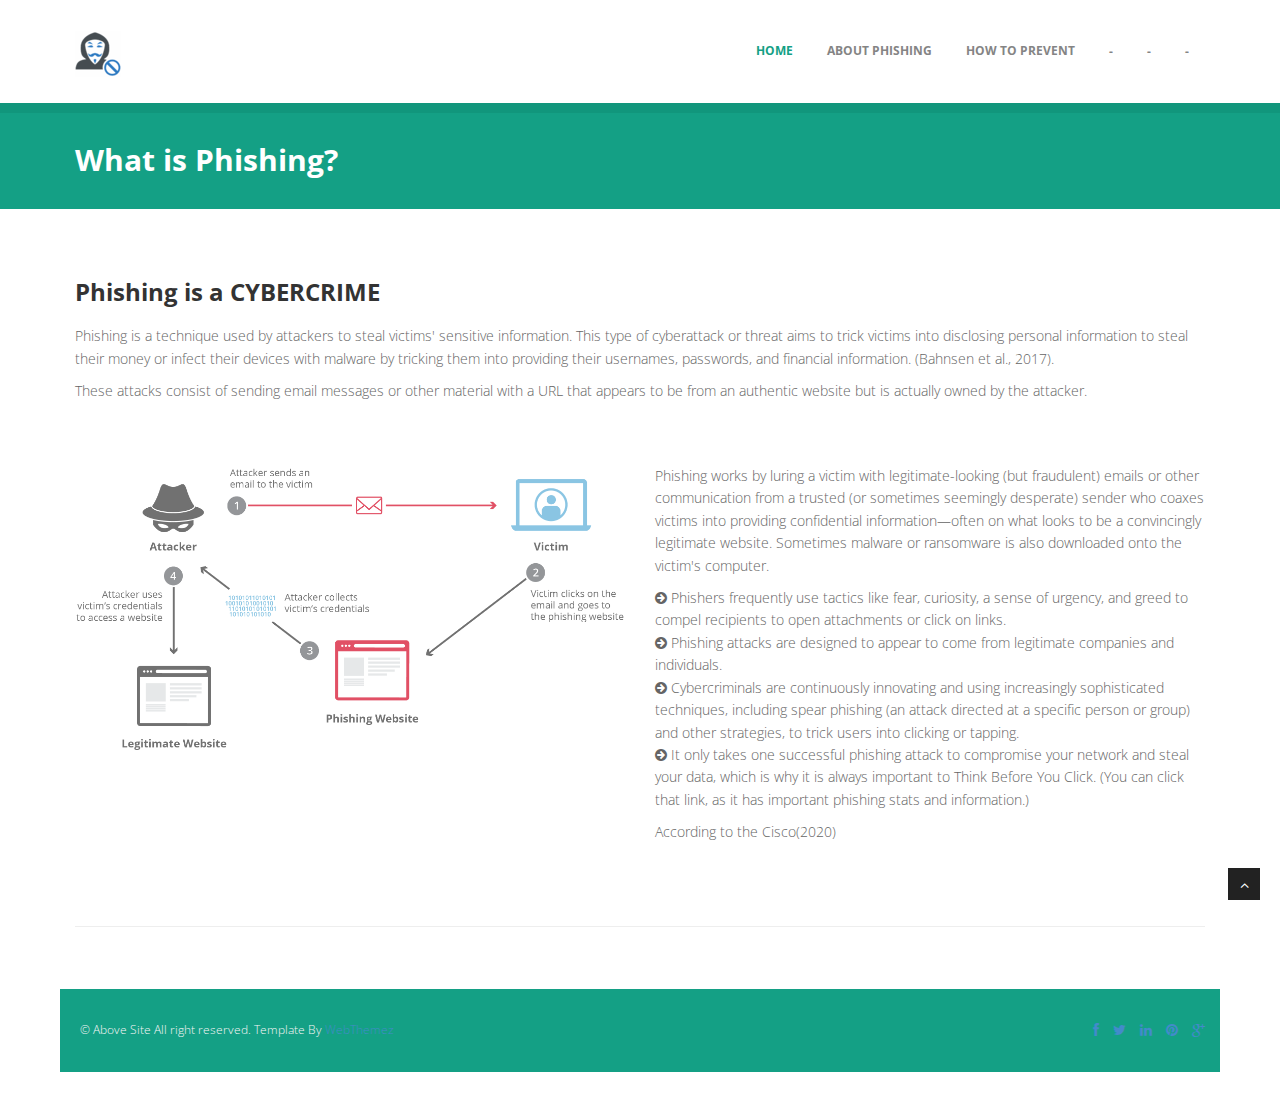
==== about.html @ da43de89 "Add files via upload" ====
<!DOCTYPE html>
<html lang="en">
<head>
<meta charset="utf-8">
<title>Above Multi-purpose Free Bootstrap Responsive Template</title>
<meta name="viewport" content="width=device-width, initial-scale=1.0" />
<meta name="description" content="" />
<meta name="author" content="http://webthemez.com" />
<!-- css -->
<link href="css/bootstrap.min.css" rel="stylesheet" />
<link href="css/fancybox/jquery.fancybox.css" rel="stylesheet">
<link href="css/jcarousel.css" rel="stylesheet" />
<link href="css/flexslider.css" rel="stylesheet" />
<link href="css/style.css" rel="stylesheet" />
 
<!-- HTML5 shim, for IE6-8 support of HTML5 elements -->
<!--[if lt IE 9]>
      <script src="http://html5shim.googlecode.com/svn/trunk/html5.js"></script>
    <![endif]-->

</head>
<body>
<div id="wrapper">

	<!-- start header -->
	<header>
        <div class="navbar navbar-default navbar-static-top">
            <div class="container">
                <div class="navbar-header">
                    <button type="button" class="navbar-toggle" data-toggle="collapse" data-target=".navbar-collapse">
                        <span class="icon-bar"></span>
                        <span class="icon-bar"></span>
                        <span class="icon-bar"></span>
                    </button>
                    <a class="navbar-brand" href="index.html"><img src="img/logo.png" alt="logo"/></a>
                </div>
                <div class="navbar-collapse collapse ">
                    <ul class="nav navbar-nav">
                        <li class="active"><a href="index.html">Home</a></li> 
						<li><a href="about.html">About Phishing</a></li>
						<li><a href="courses.html">How to Prevent</a></li>
                        <li><a href="portfolio.html">-</a></li>
                        <li><a href="pricing.html">-</a></li>
                        <li><a href="contact.html">-</a></li>
                    </ul>
                </div>
            </div>
        </div>
	</header>
	<section id="inner-headline">
	<div class="container">
		<div class="row">
			<div class="col-lg-12">
				<h2 class="pageTitle">What is Phishing?</h2>
			</div>
		</div>
	</div>
	</section>
	<section id="content">
	<div class="container">
					
					<div class="about">
					
						<div class="row"> 
							<div class="col-md-12">
								<div class="about-logo">
									<h3>Phishing is a <span class="color">CYBERCRIME</span></h3>
									<p>Phishing is a technique used
										by attackers to steal victims' sensitive information. This type of cyberattack or
										threat aims to trick victims into disclosing personal information to steal their
										money or infect their devices with malware by tricking them into providing their
										usernames, passwords, and financial information. (Bahnsen et al., 2017).</p>
                                    	<p> These attacks consist of sending email messages or other material with a URL that
											appears to be from an authentic website but is actually owned by the attacker. </p>
								</div>
							</div>
						</div>  
						<br>
							
						 <div class="row">
							<div class="col-md-6">
								<img src="img/section-image-1.webp" alt="">
								<div class="space"></div>
							</div>
							<div class="col-md-6">
								<p>Phishing works by luring a victim with legitimate-looking (but fraudulent) emails or other communication from a trusted (or sometimes seemingly desperate) sender who coaxes victims into providing confidential information—often on what looks to be a convincingly legitimate website. Sometimes malware or ransomware is also downloaded onto the victim's computer. </p>
								<ul class="list-unstyled">
									<li><i class="fa fa-arrow-circle-right pr-10 colored"></i> Phishers frequently use tactics like fear, curiosity, a sense of urgency, and greed to compel recipients to open attachments or click on links.</li>
									<li><i class="fa fa-arrow-circle-right pr-10 colored"></i> Phishing attacks are designed to appear to come from legitimate companies and individuals.</li>
									<li><i class="fa fa-arrow-circle-right pr-10 colored"></i> Cybercriminals are continuously innovating and using increasingly sophisticated techniques, including spear phishing (an attack directed at a specific person or group) and other strategies, to trick users into clicking or tapping.</li>
									<li><i class="fa fa-arrow-circle-right pr-10 colored"></i> It only takes one successful phishing attack to compromise your network and steal your data, which is why it is always important to Think Before You Click. (You can click that link, as it has important phishing stats and information.)</li>
								</ul>
								<p>According to the Cisco(2020)</p>
							</div>
						</div>	
						<br/> 
						<hr>
						<br>
						<div class="row">
						
	<div id="sub-footer">
		<div class="container">
			<div class="row">
				<div class="col-lg-6">
					<div class="copyright">
						<p>
							<span>&copy; Above Site All right reserved. Template By </span><a href="http://webthemez.com" target="_blank">WebThemez</a>
						</p>
					</div>
				</div>
				<div class="col-lg-6">
					<ul class="social-network">
						<li><a href="#" data-placement="top" title="Facebook"><i class="fa fa-facebook"></i></a></li>
						<li><a href="#" data-placement="top" title="Twitter"><i class="fa fa-twitter"></i></a></li>
						<li><a href="#" data-placement="top" title="Linkedin"><i class="fa fa-linkedin"></i></a></li>
						<li><a href="#" data-placement="top" title="Pinterest"><i class="fa fa-pinterest"></i></a></li>
						<li><a href="#" data-placement="top" title="Google plus"><i class="fa fa-google-plus"></i></a></li>
					</ul>
				</div>
			</div>
		</div>
	</div>
	</footer>
</div>
<a href="#" class="scrollup"><i class="fa fa-angle-up active"></i></a>
<!-- javascript
    ================================================== -->
<!-- Placed at the end of the document so the pages load faster -->
<script src="js/jquery.js"></script>
<script src="js/jquery.easing.1.3.js"></script>
<script src="js/bootstrap.min.js"></script>
<script src="js/jquery.fancybox.pack.js"></script>
<script src="js/jquery.fancybox-media.js"></script> 
<script src="js/portfolio/jquery.quicksand.js"></script>
<script src="js/portfolio/setting.js"></script>
<script src="js/jquery.flexslider.js"></script>
<script src="js/animate.js"></script>
<script src="js/custom.js"></script>
</body>
</html>
---- css/style.css ----
/*
Author URI: http://webthemez.com/
Note: 
Licence under Creative Commons Attribution 3.0 
Do not remove the back-link in this web template 
-------------------------------------------------------*/

@import url('http://fonts.googleapis.com/css?family=Noto+Serif:400,400italic,700|Open+Sans:400,600,700'); 
@import url('font-awesome.css');  
@import url('animate.css');

body {
	font-family:'Open Sans', Arial, sans-serif;
	font-size:14px;
	font-weight:300;
	line-height:1.6em;
	color:#656565;
}

a:active {
	outline:0;
}

.clear {
	clear:both;
}

h1,h2, h3, h4, h5, h6 {
	font-family:'Open Sans', Arial, sans-serif;
	font-weight:700;
	line-height:1.1em;
	color:#333;
	margin-bottom: 20px;
}
 
.container {
	padding:0 20px 0 20px;
	position:relative;
}

#wrapper{
	width:100%;
	margin:0;	
	padding:0;
}

.row,.row-fluid {
	margin-bottom:30px;
}

.row .row,.row-fluid .row-fluid{
	margin-bottom:30px;
}

.row.nomargin,.row-fluid.nomargin {
	margin-bottom:0;
}

img.img-polaroid {
	margin:0 0 20px 0;
}
.img-box {
	max-width:100%;
}
/*  Header
==================================== */
 
header .navbar {
    margin-bottom: 0;
}

.navbar-default {
    border: none;
}

.navbar-brand {
    color: #222;
	text-transform: uppercase;
    font-size: 24px;
    font-weight: 700;
    line-height: 1em;
	letter-spacing: -1px;
    margin-top: 13px;
    padding: 0 0 0 15px;
}
.navbar-default .navbar-brand{
color: #61B331;
}

header .navbar-collapse  ul.navbar-nav {
    float: right;
    margin-right: 0;
}

header .navbar-default{
    background-color: #FFFFFF;
}

header .nav li a:hover,
header .nav li a:focus,
header .nav li.active a,
header .nav li.active a:hover,
header .nav li a.dropdown-toggle:hover,
header .nav li a.dropdown-toggle:focus,
header .nav li.active ul.dropdown-menu li a:hover,
header .nav li.active ul.dropdown-menu li.active a{
    -webkit-transition: all .3s ease;
    -moz-transition: all .3s ease;
    -ms-transition: all .3s ease;
    -o-transition: all .3s ease;
    transition: all .3s ease;
}


header .navbar-default .navbar-nav > .open > a,
header .navbar-default .navbar-nav > .open > a:hover,
header .navbar-default .navbar-nav > .open > a:focus {
    -webkit-transition: all .3s ease;
    -moz-transition: all .3s ease;
    -ms-transition: all .3s ease;
    -o-transition: all .3s ease;
    transition: all .3s ease;
}


header .navbar {
    min-height: 70px; 
	padding:18px 0;
}

header .navbar-nav > li  {
    padding-bottom: 12px;
    padding-top: 12px;
}

header  .navbar-nav > li > a {
    padding-bottom: 6px;
    padding-top: 5px;
    margin-left: 2px;
    line-height: 30px;
	font-weight: 700;
    -webkit-transition: all .3s ease;
    -moz-transition: all .3s ease;
    -ms-transition: all .3s ease;
    -o-transition: all .3s ease;
    transition: all .3s ease;
}


.dropdown-menu li a:hover {
    color: #fff !important;
}

header .nav .caret {
    border-bottom-color: #f5f5f5;
    border-top-color: #f5f5f5;
}
.navbar-default .navbar-nav > .active > a,
.navbar-default .navbar-nav > .active > a:hover,
.navbar-default .navbar-nav > .active > a:focus {
  background-color: #fff;
}
.navbar-default .navbar-nav > .open > a,
.navbar-default .navbar-nav > .open > a:hover,
.navbar-default .navbar-nav > .open > a:focus {
  background-color:  #fff;
}	
	

.dropdown-menu  {
    box-shadow: none;
    border-radius: 0;
	border: none;
}

.dropdown-menu li:last-child  {
	padding-bottom: 0 !important;
	margin-bottom: 0;
}

header .nav li .dropdown-menu  {
   padding: 0;
}

header .nav li .dropdown-menu li a {
   line-height: 28px;
   padding: 3px 12px;
}
.item-thumbs img {
    margin-bottom: 15px;
}
.flex-control-paging li a.flex-active {
    background: #000;
    background: rgb(255, 255, 255);
    cursor: default;
}
.flex-control-paging li a {
    width: 30px;
    height: 11px;
    display: block;
    background: #666;
    background: rgba(0,0,0,0.5);
    cursor: pointer;
    text-indent: -9999px;
    -webkit-border-radius: 20px;
    -moz-border-radius: 20px;
    -o-border-radius: 20px;
    border-radius: 20px;
    box-shadow: inset 0 0 3px rgba(0,0,0,0.3);
    
	}
	.panel-title>a {
    color: inherit;
    color: #FFF;
}
.panel-group .panel-heading+.panel-collapse .panel-body {
    border-top: 1px solid #ddd;
    color: #fff;
    background-color: #9C9C9C;
}
/* --- menu --- */

header .navigation {
	float:right;
}

header ul.nav li {
	border:none;
	margin:0;
}

header ul.nav li a {	
	font-size:12px;
	border:none;
	font-weight:700;
	text-transform:uppercase;
}

header ul.nav li ul li a {	
	font-size:12px;
	border:none;
	font-weight:300;
	text-transform:uppercase;
}


.navbar .nav > li > a {
  color: #848484;
  text-shadow: none;
  border: 1px solid rgba(255, 255, 255, 0) !important;
}

.navbar .nav a:hover {
	background:none;
	color: #14A085 !important;
}

.navbar .nav > .active > a,.navbar .nav > .active > a:hover {
	background:none;
	font-weight:700;
}

.navbar .nav > .active > a:active,.navbar .nav > .active > a:focus {
	background:none;
	outline:0;
	font-weight:700;
}

.navbar .nav li .dropdown-menu {
	z-index:2000;
}

header ul.nav li ul {
	margin-top:1px;
}
header ul.nav li ul li ul {
	margin:1px 0 0 1px;
}
.dropdown-menu .dropdown i {
	position:absolute;
	right:0;
	margin-top:3px;
	padding-left:20px;
}

.navbar .nav > li > .dropdown-menu:before {
  display: inline-block;
  border-right: none;
  border-bottom: none;
  border-left: none;
  border-bottom-color: none;
  content:none;
}
.navbar-default .navbar-nav>.active>a, .navbar-default .navbar-nav>.active>a:hover, .navbar-default .navbar-nav>.active>a:focus {
color: #14A085;
}


ul.nav li.dropdown a {
	z-index:1000;
	display:block;
}

 select.selectmenu {
	display:none;
}
.pageTitle{
color: #fff;
margin: 30px 0 3px;
display: inline-block;
}
 
#featured{
	width: 100%;
	background:#000;
	position:relative;
	margin:0;
	padding:0;
}

/*  Sliders
==================================== */
/* --- flexslider --- */

#featured .flexslider {
	padding:0;  
	background: #fff; 
	position: relative; 
	zoom: 1;
}
.flex-direction-nav .flex-prev{
left:0px; 
}
.flex-direction-nav .flex-next{ 
right:0px;
}
.flex-caption {zoom:0;
  color: #1C1D21;
  margin: 0 auto;
  padding: 1px;
  position: absolute;
  vertical-align: bottom;
  text-align: center;
  background-color: rgba(255, 255, 255, 0.26);
  bottom: 5%;
  display: block;
  left: 0;
  right: 0;
  }
.flex-caption h3 {color: #fff; letter-spacing: 1px; margin-bottom: 8px; text-transform: uppercase;}
.flex-caption p {margin: 0 0 15px;}
.skill-home{
margin-bottom:50px;
}
.c1{
border: #ed5441 1px solid;
background:#ed5441;
}
.c2{
border: #D867B2 1px solid;
background: #D867B2;
}
.c3{
border: #61B331 1px solid;
background: #4BC567;
}
.c4{
border: #609cec 1px solid;
background: #26AFF0;
}
.skill-home .icons {
padding: 33px 0 0 0;
width: 100%;
height: 178px;
color: rgb(255, 255, 255);
font-size: 42px;
font-size: 76px; 
text-align: center;
-ms-border-radius: 50%;
-moz-border-radius: 50%;
-webkit-border-radius: 50%;
border-radius: 0;
display: inline-table;
}
.skill-home h2 {
padding-top: 20px;
font-size: 36px;
font-weight: 700;
} 
.testimonial-solid {
padding: 50px 0 60px 0;
margin: 0 0 0 0;
background: #EFEFEF;
text-align: center;
}
.testi-icon-area {
text-align: center;
position: absolute;
top: -84px;
margin: 0 auto; 
width: 100%;
color: #000;}
.testi-icon-area .quote {
padding: 15px 0 0 0;
margin: 0 0 0 0;
background: #ffffff;
text-align: center;
color: #26AFF0;
display: inline-table;
width: 70px;
height: 70px;
-ms-border-radius: 50%;
-moz-border-radius: 50%;
-webkit-border-radius: 50%;
border-radius: 0;
font-size: 42px; 
border: 1px solid #26AFF0;
display: none;}

.testi-icon-area .carousel-inner { 
margin: 20px 0;
}
.carousel-indicators {
bottom: -30px;
}
.team-member {
    text-align: center;
    background-color: #F9F9F9;
    padding-bottom: 15px;
}
.fancybox-title-inside-wrap {
    padding: 3px 30px 6px;
    background: #292929;
}

.item_introtext {
    background-color: rgba(254, 254, 255, 0.66);
    margin: 0 auto;
    display: inline-block;
    padding: 25px;
}
.item_introtext span {
    font-size: 20px;
    display: block; 
    font-weight: bold;
}
.item_introtext strong {
    font-size: 50px;
    display: block;
    padding: 14px 0 30px;
}
.item_introtext p {
    font-size: 20px !important;
    color: #1C1D21;
    font-weight: bold;
}

.form-control{
border-radius:0;
}


/* Testimonial
----------------------------------*/
.testimonial-area {
padding: 0 0 0 0;
margin:0;
background: url(../img/low-poly01.jpg) fixed center center;
background-size: cover;
-webkit-background-size: cover;
-moz-background-size: cover;
-ms-background-size: cover;
color: red;}
.testimonial-solid p {
color: #1F1F1F;
font-size: 16px;
line-height: 30px;
font-style: italic;
} 
section.callaction {
	background:#fff;
	padding:50px 0 0 0;
}



/* Content
==================================== */

#content {
	position:relative;
	background:#fff;
	padding:50px 0 0px 0;
}

#content img {
	max-width:100%;
	height:auto;
}
 
.cta-text {
	text-align: center;
	margin-top:10px;
}


.big-cta .cta {
	margin-top:10px;
}
 
.box {
	width: 100%;
}
.box-gray  {
	background: #f8f8f8;
	padding: 20px 20px 30px;
}
.box-gray  h4,.box-gray  i {
	margin-bottom: 20px;
}
.box-bottom {
	padding: 20px 0;
	text-align: center;
}
.box-bottom a {
	color: #fff;
	font-weight: 700;
}
.box-bottom a:hover {
	color: #eee;
	text-decoration: none;
}


/* Bottom
==================================== */

#bottom {
	background:#fcfcfc;
	padding:50px 0 0;

}
/* twitter */
#twitter-wrapper {
    text-align: center;
    width: 70%;
    margin: 0 auto;
}
#twitter em {
    font-style: normal;
    font-size: 13px;
}

#twitter em.twitterTime a {
	font-weight:600;
}

#twitter ul {
    padding: 0;
	list-style:none;
}
#twitter ul li {
    font-size: 20px;
    line-height: 1.6em;
    font-weight: 300;
    margin-bottom: 20px;
    position: relative;
    word-break: break-word;
}


/* page headline
==================================== */

#inner-headline{
	background: #14A085;
	position:relative;
	margin:0;
	padding:0;
	color:#fefefe;
	/* margin: 15px; */
	border-top: 10px solid #11967C;
}


#inner-headline .inner-heading h2 {
	color:#fff;
	margin:20px 0 0 0;
}

/* --- breadcrumbs --- */
#inner-headline ul.breadcrumb {
	margin:30px 0 0;
	float:left;
}

#inner-headline ul.breadcrumb li {
	margin-bottom:0;
	padding-bottom:0;
}
#inner-headline ul.breadcrumb li {
	font-size:13px;
	color:#fff;
}

#inner-headline ul.breadcrumb li i{
	color:#dedede;
}

#inner-headline ul.breadcrumb li a {
	color:#fff;
}

ul.breadcrumb li a:hover {
	text-decoration:none;
}

/* Forms
============================= */

/* --- contact form  ---- */
form#contactform input[type="text"] {
  width: 100%;
  border: 1px solid #f5f5f5;
  min-height: 40px;
  padding-left:20px;
  font-size:13px;
  padding-right:20px;
  -webkit-box-sizing: border-box;
     -moz-box-sizing: border-box;
          box-sizing: border-box;

}

form#contactform textarea {
border: 1px solid #f5f5f5;
  width: 100%;
  padding-left:20px;
  padding-top:10px;
  font-size:13px;
  padding-right:20px;
  -webkit-box-sizing: border-box;
     -moz-box-sizing: border-box;
          box-sizing: border-box;

}

form#contactform .validation {
	font-size:11px;
}

#sendmessage {
	border:1px solid #e6e6e6;
	background:#f6f6f6;
	display:none;
	text-align:center;
	padding:15px 12px 15px 65px;
	margin:10px 0;
	font-weight:600;
	margin-bottom:30px;

}

#sendmessage.show,.show  {
	display:block;
}
 
form#commentform input[type="text"] {
  width: 100%;
  min-height: 40px;
  padding-left:20px;
  font-size:13px;
  padding-right:20px;
  -webkit-box-sizing: border-box;
     -moz-box-sizing: border-box;
          box-sizing: border-box;
	-webkit-border-radius: 2px 2px 2px 2px;
		-moz-border-radius: 2px 2px 2px 2px;
			border-radius: 2px 2px 2px 2px;

}

form#commentform textarea {
  width: 100%;
  padding-left:20px;
  padding-top:10px;
  font-size:13px;
  padding-right:20px;
  -webkit-box-sizing: border-box;
     -moz-box-sizing: border-box;
          box-sizing: border-box;
	-webkit-border-radius: 2px 2px 2px 2px;
		-moz-border-radius: 2px 2px 2px 2px;
			border-radius: 2px 2px 2px 2px;
}


/* --- search form --- */
.search{
	float:right;
	margin:35px 0 0;
	padding-bottom:0;
}

#inner-headline form.input-append {
	margin:0;
	padding:0;
}



/*  Portfolio
================================ */

.work-nav #filters {
	margin: 0;
	padding: 0;
	list-style: none;
}

.work-nav #filters li {
	margin: 0 10px 30px 0;
	padding: 0;
	float:left;
}

.work-nav #filters li a {
	color: #7F8289;
	font-size: 16px;
	display: block;	
}

.work-nav #filters li a:hover {

}

.work-nav #filters li a.selected {
	color: #DE5E60;
}

#thumbs {
	margin: 0;
	padding: 0;	
}

#thumbs li {
	list-style-type: none;
}

.item-thumbs {
	position: relative;
	overflow: hidden;
	margin-bottom: 30px;
	cursor: pointer;
}

.item-thumbs a + img {
	width: 100%;	
}

.item-thumbs .hover-wrap {
	position: absolute;
	display: block;
	width: 100%;
	height: 100%;
	
	opacity: 0;
	filter: alpha(opacity=0);
	
	-webkit-transition: all 450ms ease-out 0s;	
	   -moz-transition: all 450ms ease-out 0s;
		 -o-transition: all 450ms ease-out 0s;
		    transition: all 450ms ease-out 0s;
		  
	-webkit-transform: rotateY(180deg) scale(0.5,0.5);
	   -moz-transform: rotateY(180deg) scale(0.5,0.5);
		-ms-transform: rotateY(180deg) scale(0.5,0.5);
		 -o-transform: rotateY(180deg) scale(0.5,0.5);
			transform: rotateY(180deg) scale(0.5,0.5);	
}

.item-thumbs:hover .hover-wrap,
.item-thumbs.active .hover-wrap {
	opacity: 1;
	filter: alpha(opacity=100);
	
	-webkit-transform: rotateY(0deg) scale(1,1);
	   -moz-transform: rotateY(0deg) scale(1,1);
		-ms-transform: rotateY(0deg) scale(1,1);
		 -o-transform: rotateY(0deg) scale(1,1);
		    transform: rotateY(0deg) scale(1,1);
}

.item-thumbs .hover-wrap .overlay-img {
	position: absolute;
	width: 90%;
	height: 91%;
	opacity: 0.50;
	filter: alpha(opacity=80);
	background: #14A085;
}

.item-thumbs .hover-wrap .overlay-img-thumb {
	position: absolute;
	border-radius: 60px;
	top: 50%;
	left: 45%;
	margin: -16px 0 0 -16px;
	color: #fff;
	font-size: 32px;
	line-height: 1em;	
	opacity: 1;
	filter: alpha(opacity=100);
}
 
ul.portfolio-categ{
	margin:10px 0 30px 0;
	padding:0;
	float:left;
	list-style:none;
}

ul.portfolio-categ li{
margin: 0; 
float: left;
list-style: none;
font-size: 13px;
font-weight: 600;
border: 1px solid #D5D5D5;
margin-right: 15px;
}

ul.portfolio-categ li a{
	display:block;
	padding: 8px 20px;
	color: #14A085;
}
ul.portfolio-categ li.active{

border: 1px solid #D7D8D6;

background-color: #EAEAEA;
}
ul.portfolio-categ li.active a:hover, ul.portfolio-categ li a:hover,ul.portfolio-categ li a:focus,ul.portfolio-categ li a:active {
	text-decoration:none;
	outline:0; 
}
  #accordion-alt3 .panel-heading h4 {
font-size: 13px;
line-height: 28px;
color: #6B6B6B;}
.panel .panel-heading h4 {
font-weight: 400;
}
.panel-title {
margin-top: 0;
margin-bottom: 0;
font-size: 15px;
color: inherit;
}
.panel-group .panel {
margin-bottom: 0;
border-radius: 2px;
}
.panel {
margin-bottom: 18px;
background-color: #B9B9B9;
border: 1px solid transparent;
border-radius: 2px;
-webkit-box-shadow: 0 1px 1px rgba(0,0,0,0.05);
box-shadow: 0 1px 1px rgba(0,0,0,0.05);
}
#accordion-alt3 .panel-heading h4 a i {
font-size: 13px;
line-height: 18px;
width: 18px;
height: 18px;
margin-right: 5px;
color: #fff;
text-align: center;
border-radius: 50%;
margin-left: 6px;
}  
.progress.pb-sm {
height: 6px!important;
}
.progress {
box-shadow: inset 0 0 2px rgba(0,0,0,.1);
}
.progress {
overflow: hidden;
height: 18px;
margin-bottom: 18px;
background-color: #f5f5f5;
border-radius: 2px;
-webkit-box-shadow: inset 0 1px 2px rgba(0,0,0,0.1);
box-shadow: inset 0 1px 2px rgba(0,0,0,0.1);
}
.progress .progress-bar.progress-bar-red {
background: #ed5441;
} 
.progress .progress-bar.progress-bar-green {
background: #51d466;
}
.progress .progress-bar.progress-bar-lblue {
background: #32c8de;
}
/* --- portfolio detail --- */
.top-wrapper {
	margin-bottom:20px;
}
.info-blocks {
margin-bottom: 15px;
}
.info-blocks i.icon-info-blocks {
float: left;
color: #318FCF;
font-size: 30px;
min-width: 50px;
margin-top: 6px;
text-align: center;
background-color: #EFEFEF;
padding: 15px;
}
.info-blocks .info-blocks-in {
padding: 0 10px;
overflow: hidden;
}
.info-blocks .info-blocks-in h3 {
color: #555;
font-size: 20px;
line-height: 28px;
margin:0px;
}
.info-blocks .info-blocks-in p {
font-size: 12px;
}
  
blockquote {
	font-size:16px;
	font-weight:400;
	font-family:'Noto Serif', serif;
	font-style:italic;
	padding-left:0;
	color:#a2a2a2;
	line-height:1.6em;
	border:none;
}

blockquote cite 							{ display:block; font-size:12px; color:#666; margin-top:10px; }
blockquote cite:before 					{ content:"\2014 \0020"; }
blockquote cite a,
blockquote cite a:visited,
blockquote cite a:visited 				{ color:#555; }

/* --- pullquotes --- */

.pullquote-left {
	display:block;
	color:#a2a2a2;
	font-family:'Noto Serif', serif;
	font-size:14px;
	line-height:1.6em;
	padding-left:20px;
}

.pullquote-right {
	display:block;
	color:#a2a2a2;
	font-family:'Noto Serif', serif;
	font-size:14px;
	line-height:1.6em;
	padding-right:20px;
}

/* --- button --- */
.btn{text-align: center;
background: #318CCA;
color: #fff;
border-radius: 0;padding: 10px 30px;}
.btn-theme {
	color: #fff;
}
.btn-theme:hover {
	color: #eee;
}

/* --- list style --- */

ul.general {
	list-style:none;
	margin-left:0;
}

ul.link-list{
	margin:0;
	padding:0;
	list-style:none;
}

ul.link-list li{
	margin:0;
	padding:2px 0 2px 0;
	list-style:none;
}
footer{
background: #14A085;
}
footer ul.link-list li a{
	color: #FFFFFF;
}
footer ul.link-list li a:hover {
	color: #E2E2E2;
}
/* --- Heading style --- */

h4.heading {
	font-weight:700;
}

.heading { margin-bottom: 30px; }

.heading {
	position: relative;
	
}


.widgetheading {
	width:100%;

	padding:0;
}

#bottom .widgetheading {
	position: relative;
	border-bottom: #e6e6e6 1px solid;
	padding-bottom: 9px;
}

aside .widgetheading {
	position: relative;
	border-bottom: #e9e9e9 1px solid;
	padding-bottom: 9px;
}

footer .widgetheading {
	position: relative;
}

footer .widget .social-network {
	position:relative;
}


#bottom .widget .widgetheading span, aside .widget .widgetheading span, footer .widget .widgetheading span {	
	position: absolute;
	width: 60px;
	height: 1px;
	bottom: -1px;
	right:0;

}
.box-area{
border: 1px solid #F3F3F3;
padding: 0 15px 12px;
padding-top: 41px;
margin-top: -42px;
text-align: left;
background-color: #F9F9F9;
position: relative;}
/* --- Map --- */
.map{
	position:relative;
	margin-top:-50px;
	margin-bottom:40px;
}

.map iframe{
	width:100%;
	height:450px;
	border:none;
}

.map-grid iframe{
	width:100%;
	height:350px;
	border:none;
	margin:0 0 -5px 0;
	padding:0;
}

 
ul.team-detail{
	margin:-10px 0 0 0;
	padding:0;
	list-style:none;
}

ul.team-detail li{
	border-bottom:1px dotted #e9e9e9;
	margin:0 0 15px 0;
	padding:0 0 15px 0;
	list-style:none;
}

ul.team-detail li label {
	font-size:13px;
}

ul.team-detail li h4, ul.team-detail li label{
	margin-bottom:0;
}

ul.team-detail li ul.social-network {
	border:none;
	margin:0;
	padding:0;
}

ul.team-detail li ul.social-network li {
	border:none;	
	margin:0;
}
ul.team-detail li ul.social-network li i {
	margin:0;
}

 
.pricing-title{
	background:#fff;
	text-align:center;
	padding:10px 0 10px 0;
}

.pricing-title h3{
	font-weight:600;
	margin-bottom:0;
}

.pricing-offer{
	background: #fcfcfc;
	text-align: center;
	padding:40px 0 40px 0;
	font-size:18px;
	border-top:1px solid #e6e6e6;
	border-bottom:1px solid #e6e6e6;
}

.pricing-box.activeItem .pricing-offer{
	color:#fff;
}

.pricing-offer strong{
	font-size:78px;
	line-height:89px;
}

.pricing-offer sup{
	font-size:28px;
}

.pricing-container{
	background: #fff;
	text-align:center;
	font-size:14px;
}

.pricing-container strong{
color:#353535;
}

.pricing-container ul{
	list-style:none;
	padding:0;
	margin:0;
}

.pricing-container ul li{
	border-bottom: 1px solid #F5F5F5;
list-style: none;
padding: 15px 0 15px 0;
margin: 0 0 0 0;
color: #222;
}

.pricing-action{
	margin:0;
	background: #fcfcfc;
	text-align:center;
	padding:20px 0 30px 0;
}

.pricing-wrapp{
	margin:0 auto;
	width:100%;
	background:#fd0000;
}
 .pricing-box-item {
border: 1px solid #F5F5F5;
	
background: #F9F9F9;
	position:relative;
	margin:0 0 20px 0;
	padding:0;
  -webkit-box-shadow: 0 2px 0 rgba(0,0,0,0.03);
  -moz-box-shadow: 0 2px 0 rgba(0,0,0,0.03);
  box-shadow: 0 2px 0 rgba(0,0,0,0.03);
  -webkit-box-sizing: border-box;
  -moz-box-sizing: border-box;
  box-sizing: border-box;
}

.pricing-box-item .pricing-heading {
	text-align: center;
	padding:0px 0 0px 0;
	display:block;
}
.pricing-box-item.activeItem .pricing-heading {
	text-align: center;
	padding:0px 0 1px 0;
	border-bottom:none;
	display:block;
	color:#fff;
}
.pricing-box-item.activeItem .pricing-heading h3 {
	 
}

.pricing-box-item .pricing-heading h3 strong {
	font-size: 20px;
	font-weight:700;
	letter-spacing:-1px;
}
.pricing-box-item .pricing-heading h3 {
	font-size: 35px;
	font-weight:300;
	letter-spacing:-1px;
}

.pricing-box-item .pricing-terms {
	text-align: center;
	display: block;
	overflow: hidden;
	padding: 11px 0 5px; 
}

.pricing-box-item .pricing-terms  h6 {
	font-style:italic;
	margin-top:10px;
	color: #14A085;
	font-size: 22px;
	font-family:'Noto Serif', serif;
}

.pricing-box-item .icon .price-circled {
    margin: 10px 10px 10px 0;
    display: inline-block !important;
    text-align: center !important;
    color: #fff;
    width: 68px;
    height: 68px;
	padding:12px;
    font-size: 16px;
	font-weight:700;
    line-height: 68px;
    text-shadow:none;
    cursor: pointer;
    background-color: #888;
    border-radius: 64px;
    -moz-border-radius: 64px;
    -webkit-border-radius: 64px;
}

.pricing-box-item  .pricing-action{
	margin:0;
	text-align:center;
	padding:30px 0 30px 0;
}
 
/* ===== Widgets ===== */

/* --- flickr --- */
.widget .flickr_badge {
	width:100%;
}
.widget .flickr_badge img { margin: 0 9px 20px 0; }

footer .widget .flickr_badge {
    width: 100%;
}
footer .widget .flickr_badge img {
    margin: 0 9px 20px 0;
}

.flickr_badge img {
    width: 50px;
    height: 50px;
    float: left;
	margin: 0 9px 20px 0;
}
 
/* --- Recent post widget --- */

.recent-post{
	margin:20px 0 0 0;
	padding:0;
	line-height:18px;
}

.recent-post h5 a:hover {
	text-decoration:none;
}

.recent-post .text h5 a {
	color:#353535;
}

  
footer{
	padding:50px 0 0 0;
	color:#f8f8f8;
}

footer a {
	color:#fff;
}

footer a:hover {
	color:#eee;
}

footer h1, footer h2, footer h3, footer h4, footer h5, footer h6{
	color:#fff;
}

footer address {
	line-height:1.6em;
	color: #FFFFFF;
}

footer h5 a:hover, footer a:hover {
	text-decoration:none;
}

ul.social-network {
	list-style:none;
	margin:0;
}

ul.social-network li {
	display:inline;
	margin: 0 5px;
}

#sub-footer{
	text-shadow:none;
	color:#f5f5f5;
	padding:0;
	padding-top:30px;
	margin:20px 0 0 0;
	background: #14A085;
}

#sub-footer p{
	margin:0;
	padding:0;
}

#sub-footer span{
	color:#f5f5f5;
}

.copyright {
	text-align:left;
	font-size:12px;
}

#sub-footer ul.social-network {
	float:right;
}

  

/* scroll to top */
.scrollup{
    position:fixed;
	width:32px;
	height:32px;
    bottom:0px;
    right:20px;
	background: #222;
	
}

a.scrollup {
	outline:0;
	text-align: center;
}

a.scrollup:hover,a.scrollup:active,a.scrollup:focus {
	opacity:1;
	text-decoration:none;
}
a.scrollup i {
	margin-top: 10px;
	color: #fff;
}
a.scrollup i:hover {
	text-decoration:none;
}



 
.absolute{
	position:absolute;
}

.relative{
	position:relative;
}

.aligncenter{
	text-align:center;
}

.aligncenter span{
	margin-left:0;
}

.floatright {
	float:right;
}

.floatleft {
	float:left;
}

.floatnone {
	float:none;
}

.aligncenter {
	text-align:center;
}
 
img.pull-left, .align-left{
	float:left;
	margin:0 15px 15px 0;
}

.widget img.pull-left {
	float:left;
	margin:0 15px 15px 0;
}

img.pull-right, .align-right {
	float:right;
	margin:0 0 15px 15px;
}

article img.pull-left, article .align-left{
	float:left;
	margin:5px 15px 15px 0;
}

article img.pull-right, article .align-right{
	float:right;
	margin:5px 0 15px 15px;
}
 ============================= */

.clear-marginbot{
	margin-bottom:0;
}

.marginbot10{
	margin-bottom:10px;
}
.marginbot20{
	margin-bottom:20px;
}
.marginbot30{
	margin-bottom:30px;
}
.marginbot40{
	margin-bottom:40px;
}

.clear-margintop{
	margin-top:0;
}

.margintop10{
	margin-top:10px;
}

.margintop20{
	margin-top:20px;
}

.margintop30{
	margin-top:30px;
}

.margintop40{
	margin-top:40px;
}


/*  Media queries 
============================= */

@media (min-width: 768px) and (max-width: 979px) {

	a.detail{
		background:none;
		width:100%;
	}


	
	footer .widget form  input#appendedInputButton {
		  display: block;
		  width: 91%;
		  -webkit-border-radius: 4px 4px 4px 4px;
			 -moz-border-radius: 4px 4px 4px 4px;
				  border-radius: 4px 4px 4px 4px;
	}
	
	footer .widget form  .input-append .btn {
		  display: block;
		  width: 100%;
		  padding-right: 0;
		  padding-left: 0;
		  -webkit-box-sizing: border-box;
			 -moz-box-sizing: border-box;
				  box-sizing: border-box;
				  margin-top:10px;
	}

	ul.related-folio li{
		width:156px;
		margin:0 20px 0 0;
	}	
}

@media (max-width: 767px) {

  body {
    padding-right: 0;
    padding-left: 0;
  }
	.navbar-brand {
		margin-top: 10px;
		border-bottom: none;
	}
	.navbar-header {
		margin-top: 20px;
		border-bottom: none;
	}
	
	.navbar-nav {
		border-top: none;
		float: none;
		width: 100%;
	}
.navbar .nav > .active > a, .navbar .nav > .active > a:hover {
background: none;
font-weight: 700;
color: #26AFF0;
}
	header .navbar-nav > li {
padding-bottom: 0px;
padding-top: 2px;
}
	header .nav li .dropdown-menu  {
		margin-top: 0;
	}

	.dropdown-menu {
	  position: absolute;
	  top: 0;
	  left: 40px;
	  z-index: 1000;
	  display: none;
	  float: left;
	  min-width: 160px;
	  padding: 5px 0;
	  margin: 2px 0 0;
	  font-size: 13px;
	  list-style: none;
	  background-color: #fff;
	  background-clip: padding-box;
	  border: 1px solid #f5f5f5;
	  border: 1px solid rgba(0, 0, 0, .15);
	  border-radius: 0;
	  -webkit-box-shadow: 0 6px 12px rgba(0, 0, 0, .175);
			  box-shadow: 0 6px 12px rgba(0, 0, 0, .175);
	}
	

	
	.navbar-collapse.collapse  {
		border: none;
		overflow: hidden;
	}

	
	.box {
		border-bottom:1px solid #e9e9e9;
		padding-bottom:20px;
	}

	#featured .flexslider .slide-caption {
		width: 90%; 
		padding: 2%; 
		position: absolute; 
		left: 0; 
		bottom: -40px; 
	}


	#inner-headline .breadcrumb {
		float:left;
		clear:both;
		width:100%;
	}

	.breadcrumb > li {
		font-size:13px;
	}

	
	ul.portfolio li article a i.icon-48{
		width:20px;
		height:20px;
		font-size:16px;
		line-height:20px;
	}


	.left-sidebar{
		border-right:none;
		padding:0 0 0 0;
		border-bottom: 1px dotted #e6e6e6;
		padding-bottom:10px;
		margin-bottom:40px;
	}
	
	.right-sidebar{
		margin-top:30px;
		border-left:none;
		padding:0 0 0 0;
	}
	
	
	footer .col-lg-1, footer .col-lg-2, footer .col-lg-3, footer .col-lg-4, footer .col-lg-5, footer .col-lg-6, 
	footer .col-lg-7, footer .col-lg-8, footer .col-lg-9, footer .col-lg-10, footer .col-lg-11, footer .col-lg-12{
		margin-bottom:20px;
	}

	#sub-footer ul.social-network {
		float:left;
	}
	

	
  [class*="span"] {
		margin-bottom:20px;
  }

}

@media (max-width: 480px) {
	.bottom-article a.pull-right {
		float:left;
		margin-top:20px;
	}


	.search{
		float:left;
	}

	.flexslider .flex-caption {
		display:none;
	}


	.cta-text {
		margin:0 auto;
		text-align:center;	
	}
	
	ul.portfolio li article a i{
		width:20px;
		height:20px;
		font-size:14px;
	}


}

 
.box-area:before {
    position: absolute;
    width: 100%;
    height: 100%;
    z-index: 0;
    background-color: red;
    content: '';
    position: absolute;
    top: 7px;
    left: -1px;
    width: 100%;
    height: 23px;
    background: #f9f9f900;
    -moz-transform: skewY(-3deg);
    -o-transform: skewY(-3deg);
    -ms-transform: skewY(-3deg);
    -webkit-transform: skewY(-3deg);
    transform: skewY(11deg);
    background-size: cover;
}
.box-area:after {
    position: absolute;
    width: 100%;
    height: 100%;
    z-index: 0;
    background-color: red;
    content: '';
    position: absolute;
    top: 7px;
    left: 1px;
    width: 100%;
    height: 22px;
    background: #f9f9f900;
    -moz-transform: skewY(-3deg);
    -o-transform: skewY(-3deg);
    -ms-transform: skewY(-3deg);
    -webkit-transform: skewY(-3deg);
    transform: skewY(-11deg);
    background-size: cover;
}
.box-area h3 {
    margin-top: -16px;
    z-index: 12;
    position: relative;
}
.courses{
padding:50px 0
}
.carousel-indicators li {
    display: inline-block; 
    border: 1px solid #929292;
	}
.textbox {
    background-color: #EFEFEF;
    padding: 4px 25px;
}
.textbox h3 {
    margin: 0;
    padding: 22px 0 14px;
    font-size: 18px;
}
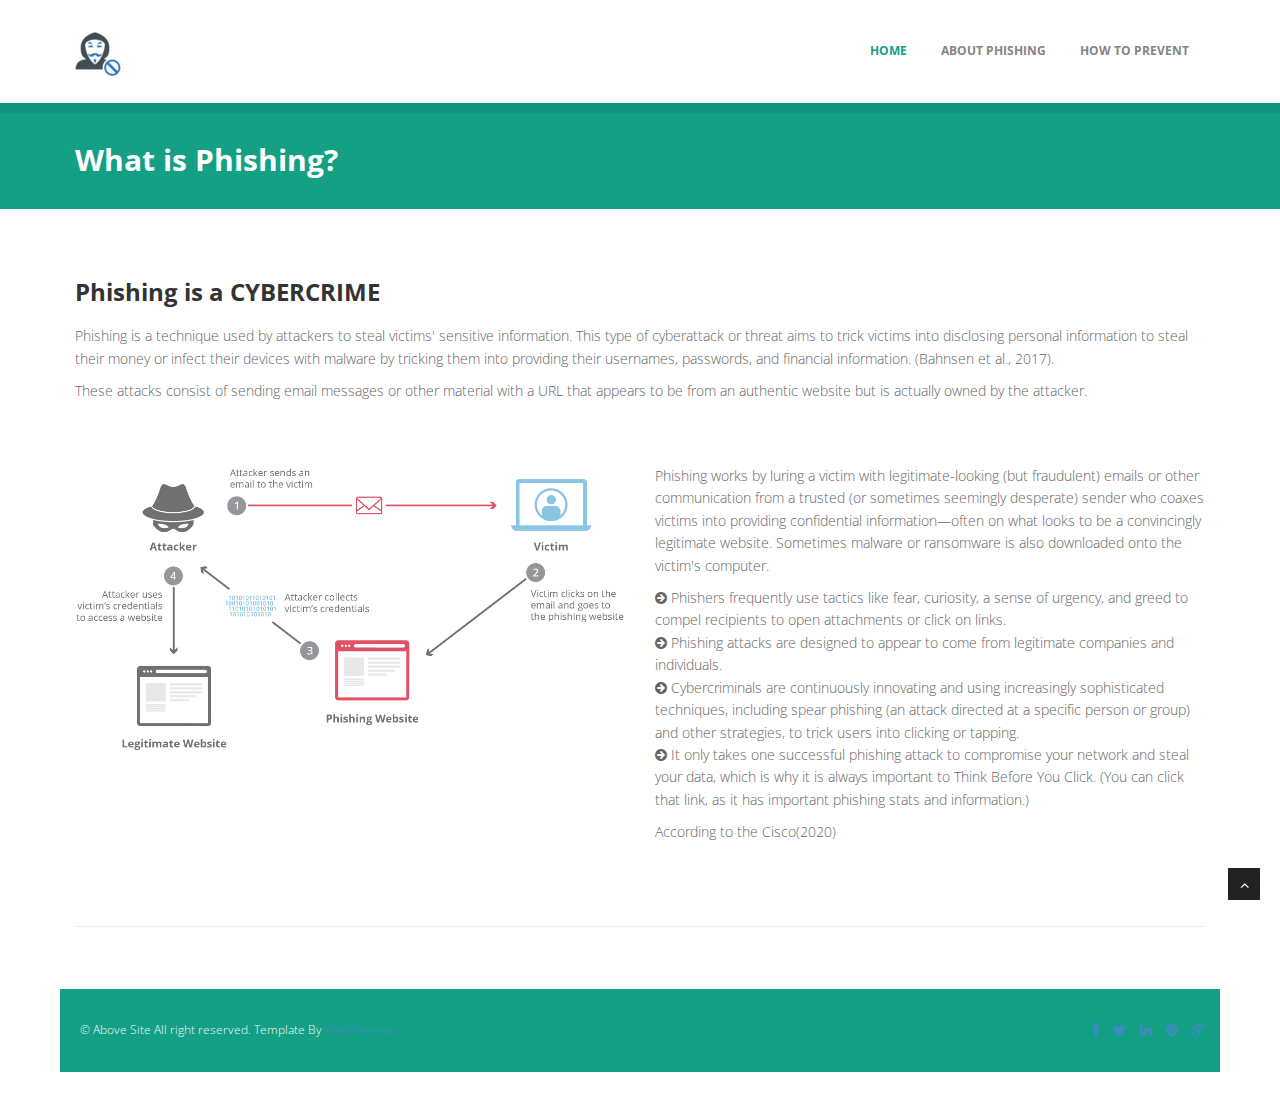
==== commit 8469ae8e: "Update about.html" ====
--- a/about.html
+++ b/about.html
@@ -39,9 +39,6 @@
                         <li class="active"><a href="index.html">Home</a></li> 
 						<li><a href="about.html">About Phishing</a></li>
 						<li><a href="courses.html">How to Prevent</a></li>
-                        <li><a href="portfolio.html">-</a></li>
-                        <li><a href="pricing.html">-</a></li>
-                        <li><a href="contact.html">-</a></li>
                     </ul>
                 </div>
             </div>
@@ -137,4 +134,4 @@
 <script src="js/animate.js"></script>
 <script src="js/custom.js"></script>
 </body>
-</html>+</html>
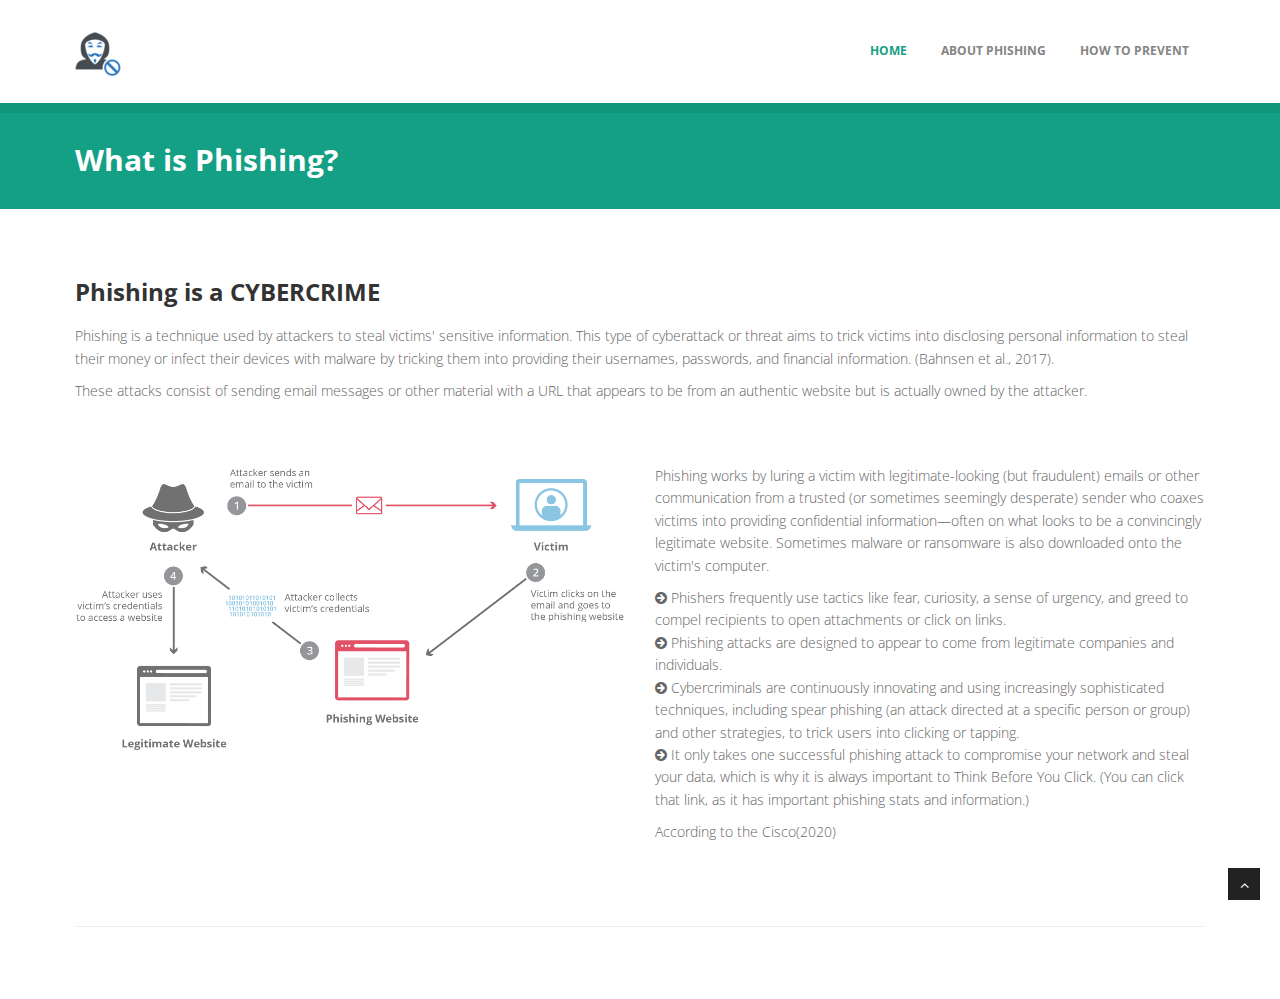
==== commit 569002ae: "Update about.html" ====
--- a/about.html
+++ b/about.html
@@ -95,30 +95,6 @@
 						<br>
 						<div class="row">
 						
-	<div id="sub-footer">
-		<div class="container">
-			<div class="row">
-				<div class="col-lg-6">
-					<div class="copyright">
-						<p>
-							<span>&copy; Above Site All right reserved. Template By </span><a href="http://webthemez.com" target="_blank">WebThemez</a>
-						</p>
-					</div>
-				</div>
-				<div class="col-lg-6">
-					<ul class="social-network">
-						<li><a href="#" data-placement="top" title="Facebook"><i class="fa fa-facebook"></i></a></li>
-						<li><a href="#" data-placement="top" title="Twitter"><i class="fa fa-twitter"></i></a></li>
-						<li><a href="#" data-placement="top" title="Linkedin"><i class="fa fa-linkedin"></i></a></li>
-						<li><a href="#" data-placement="top" title="Pinterest"><i class="fa fa-pinterest"></i></a></li>
-						<li><a href="#" data-placement="top" title="Google plus"><i class="fa fa-google-plus"></i></a></li>
-					</ul>
-				</div>
-			</div>
-		</div>
-	</div>
-	</footer>
-</div>
 <a href="#" class="scrollup"><i class="fa fa-angle-up active"></i></a>
 <!-- javascript
     ================================================== -->
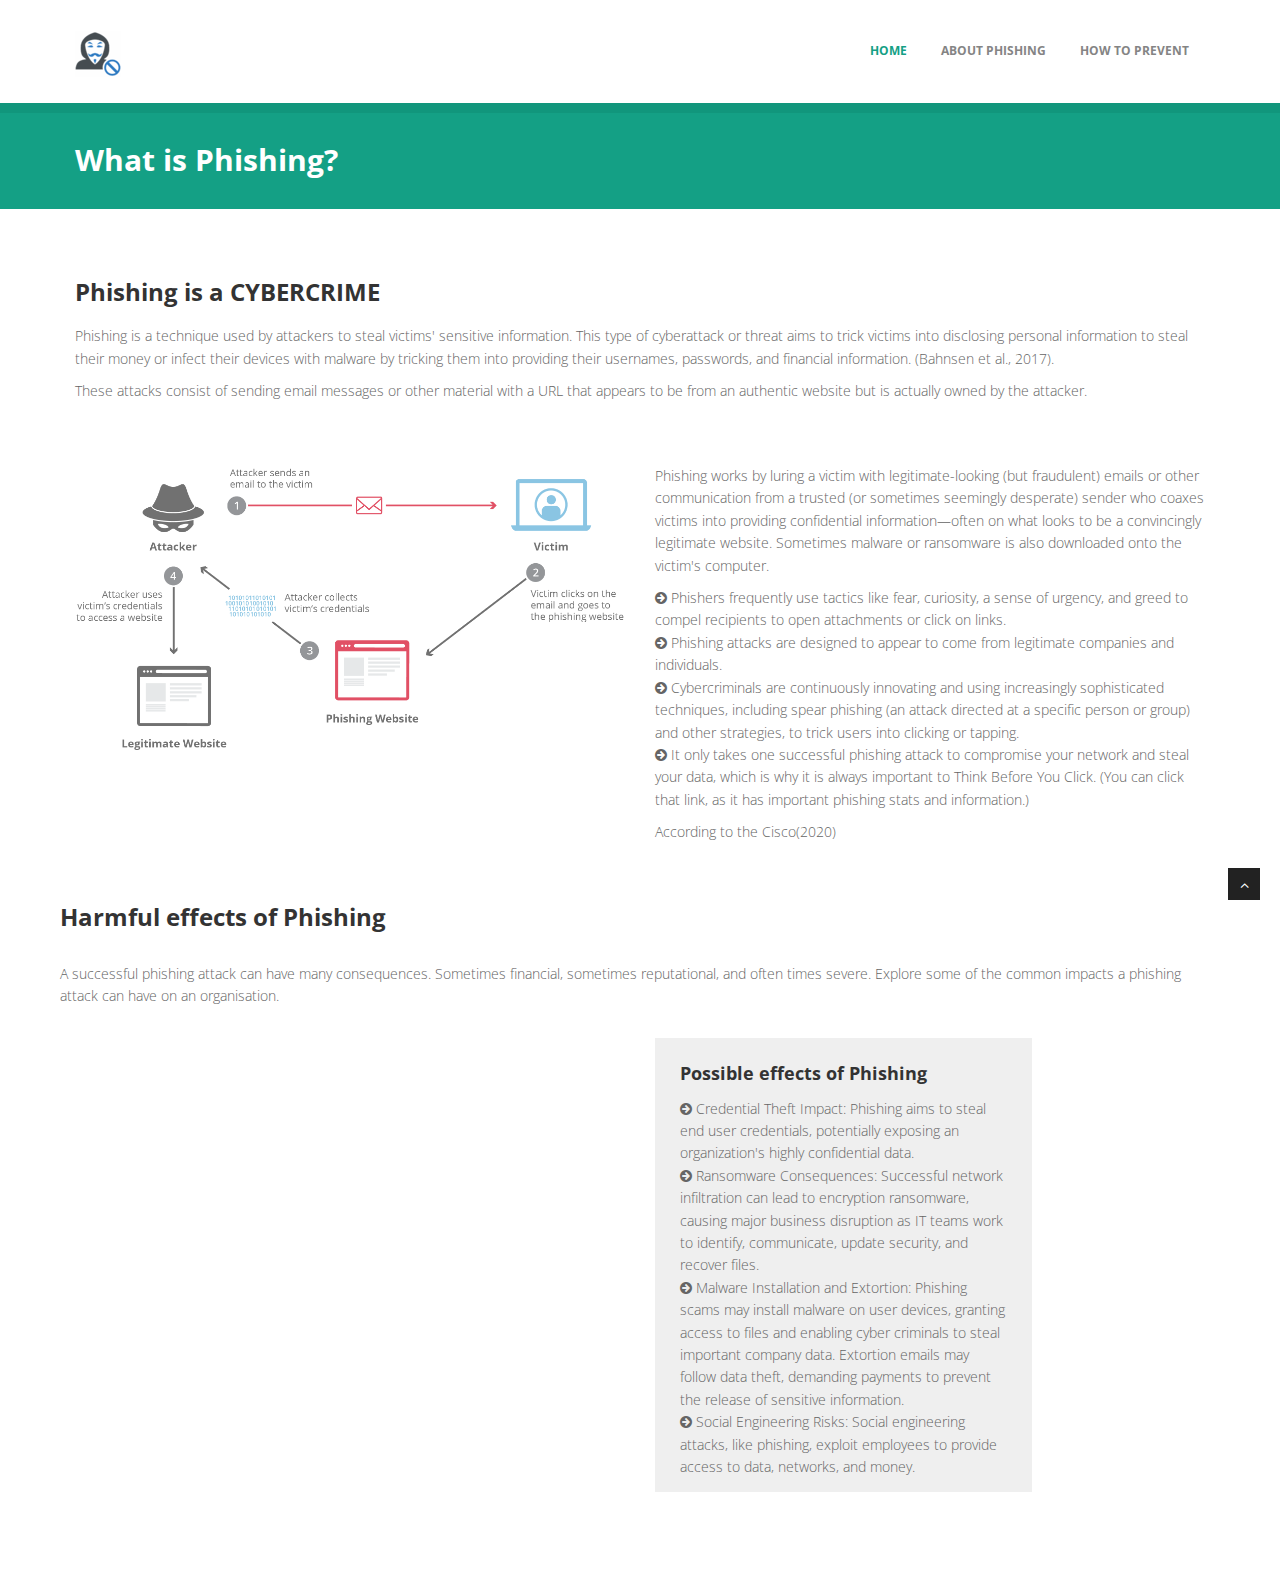
==== commit 8e15c72e: "Update about.html" ====
--- a/about.html
+++ b/about.html
@@ -90,10 +90,39 @@
 								<p>According to the Cisco(2020)</p>
 							</div>
 						</div>	
-						<br/> 
-						<hr>
-						<br>
 						<div class="row">
+							<div class="row">
+								<div class="col-lg-12">
+									<div class=""><h3>Harmful effects of Phishing</h3><span class="clear spacer_responsive_hide_mobile " style="height:13px;display:block;"></span>A successful phishing attack can have many consequences. Sometimes financial, sometimes reputational, and often times severe. Explore some of the common impacts a phishing attack can have on an organisation.  </div>
+								</div>
+							</div>
+							<div class="row">
+								<div class="col-md-6">
+									<img src="https://assets-global.website-files.com/60235b21efae4edbfae0f803/606e40eb6d8da65d862b6aba_PH2-Infographic-Small.png" alt="">
+									<div class="space"></div>
+								</div>
+							<div class="row">
+								<div class="col-md-4">
+								<div class="textbox">
+									<h3>Possible effects of Phishing</h3>
+									<ul class="list-unstyled">
+										<li><i class="fa fa-arrow-circle-right pr-10 colored"></i>
+											Credential Theft Impact:
+
+Phishing aims to steal end user credentials, potentially exposing an organization's highly confidential data.</li>
+										<li><i class="fa fa-arrow-circle-right pr-10 colored"></i> Ransomware Consequences:
+
+											Successful network infiltration can lead to encryption ransomware, causing major business disruption as IT teams work to identify, communicate, update security, and recover files.</li>
+										<li><i class="fa fa-arrow-circle-right pr-10 colored"></i> Malware Installation and Extortion:
+
+											Phishing scams may install malware on user devices, granting access to files and enabling cyber criminals to steal important company data.
+											Extortion emails may follow data theft, demanding payments to prevent the release of sensitive information.</li>
+										<li><i class="fa fa-arrow-circle-right pr-10 colored"></i> Social Engineering Risks:
+
+											Social engineering attacks, like phishing, exploit employees to provide access to data, networks, and money.</li>
+									</ul>
+								</div> </div>
+							</div>
 						
 <a href="#" class="scrollup"><i class="fa fa-angle-up active"></i></a>
 <!-- javascript
